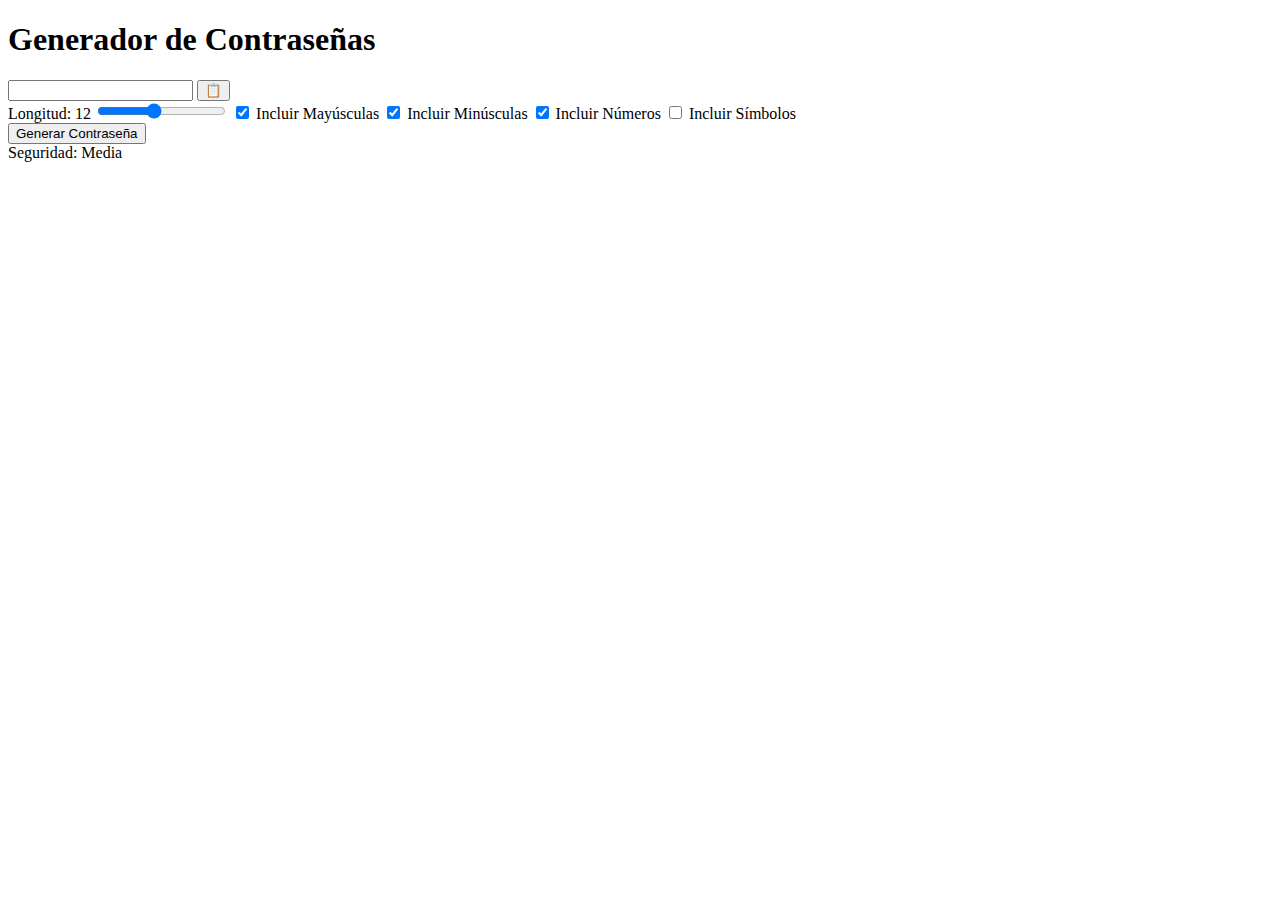
==== tarea-7-passwor-generator/index.html @ ed417d48 "creacion de carpeta y de archivo HTML para practica 7" ====
<!DOCTYPE html>
<html lang="es">
<head>
    <meta charset="UTF-8">
    <meta name="viewport" content="width=device-width, initial-scale=1.0">
    <title>Generador de Contraseñas</title>
    <link rel="stylesheet" href="styles.css">
</head>
<body>
    <div class="container">
        <h1>Generador de Contraseñas</h1>
        <div class="password-box">
            <input type="text" id="password" readonly>
            <button id="copyBtn">📋</button>
        </div>
        <div class="controls">
            <label>Longitud: <span id="lengthValue">12</span></label>
            <input type="range" id="length" min="6" max="20" value="12">
            <label><input type="checkbox" id="uppercase" checked> Incluir Mayúsculas</label>
            <label><input type="checkbox" id="lowercase" checked> Incluir Minúsculas</label>
            <label><input type="checkbox" id="numbers" checked> Incluir Números</label>
            <label><input type="checkbox" id="symbols"> Incluir Símbolos</label>
        </div>
        <button id="generate">Generar Contraseña</button>
        <div class="strength" id="strength">Seguridad: Media</div>
    </div>
    <script src="script.js"></script>
</body>
</html>
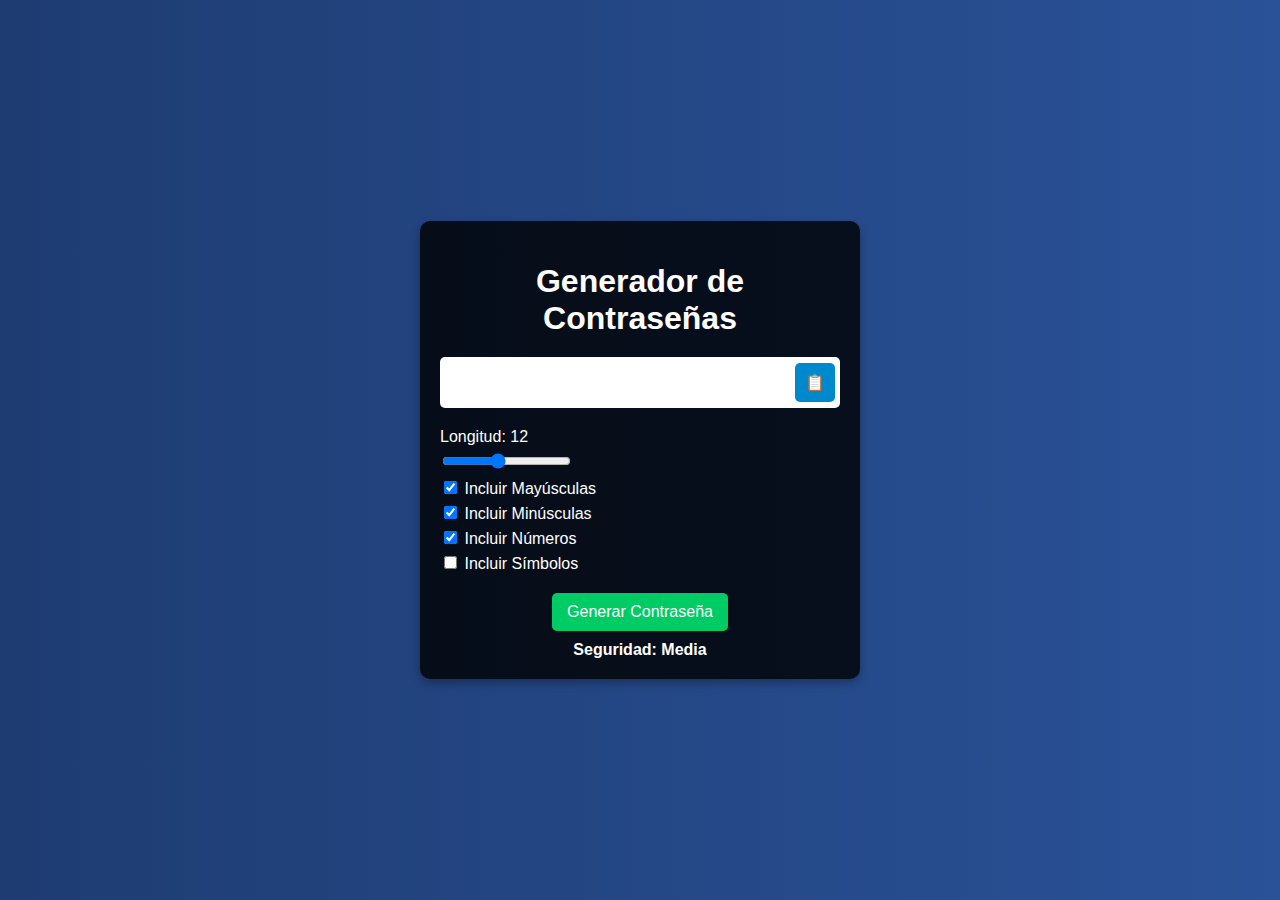
==== commit 1098e8dc: "Creacion de archivo JS con la estructura para la interaccion del password generator" ====
--- a/tarea-7-passwor-generator/index.html
+++ b/tarea-7-passwor-generator/index.html
@@ -4,7 +4,7 @@
     <meta charset="UTF-8">
     <meta name="viewport" content="width=device-width, initial-scale=1.0">
     <title>Generador de Contraseñas</title>
-    <link rel="stylesheet" href="styles.css">
+    <link rel="stylesheet" href="/tarea-7-passwor-generator/password.css">
 </head>
 <body>
     <div class="container">
--- a/tarea-7-passwor-generator/password.css
+++ b/tarea-7-passwor-generator/password.css
@@ -0,0 +1,79 @@
+/* Estilos generales */
+body {
+    font-family: Arial, sans-serif;
+    background: linear-gradient(to right, #1e3c72, #2a5298);
+    color: white;
+    text-align: center;
+    display: flex;
+    justify-content: center;
+    align-items: center;
+    height: 100vh;
+    margin: 0;
+}
+
+.container {
+    background: rgba(0, 0, 0, 0.8);
+    padding: 20px;
+    border-radius: 10px;
+    box-shadow: 0 4px 10px rgba(0, 0, 0, 0.3);
+    width: 90%;
+    max-width: 400px;
+}
+
+h1 {
+    margin-bottom: 20px;
+}
+
+.password-box {
+    display: flex;
+    align-items: center;
+    background: white;
+    padding: 5px;
+    border-radius: 5px;
+}
+
+#password {
+    flex-grow: 1;
+    border: none;
+    padding: 10px;
+    font-size: 18px;
+    color: black;
+}
+
+#copyBtn {
+    background: #0088cc;
+    border: none;
+    padding: 10px;
+    cursor: pointer;
+    color: white;
+    border-radius: 5px;
+}
+
+.controls {
+    margin: 20px 0;
+    text-align: left;
+}
+
+label {
+    display: block;
+    margin: 5px 0;
+}
+
+button {
+    background: #00cc66;
+    border: none;
+    padding: 10px 15px;
+    color: white;
+    cursor: pointer;
+    border-radius: 5px;
+    font-size: 16px;
+}
+
+button:hover {
+    background: #00994d;
+}
+
+.strength {
+    margin-top: 10px;
+    font-weight: bold;
+}
